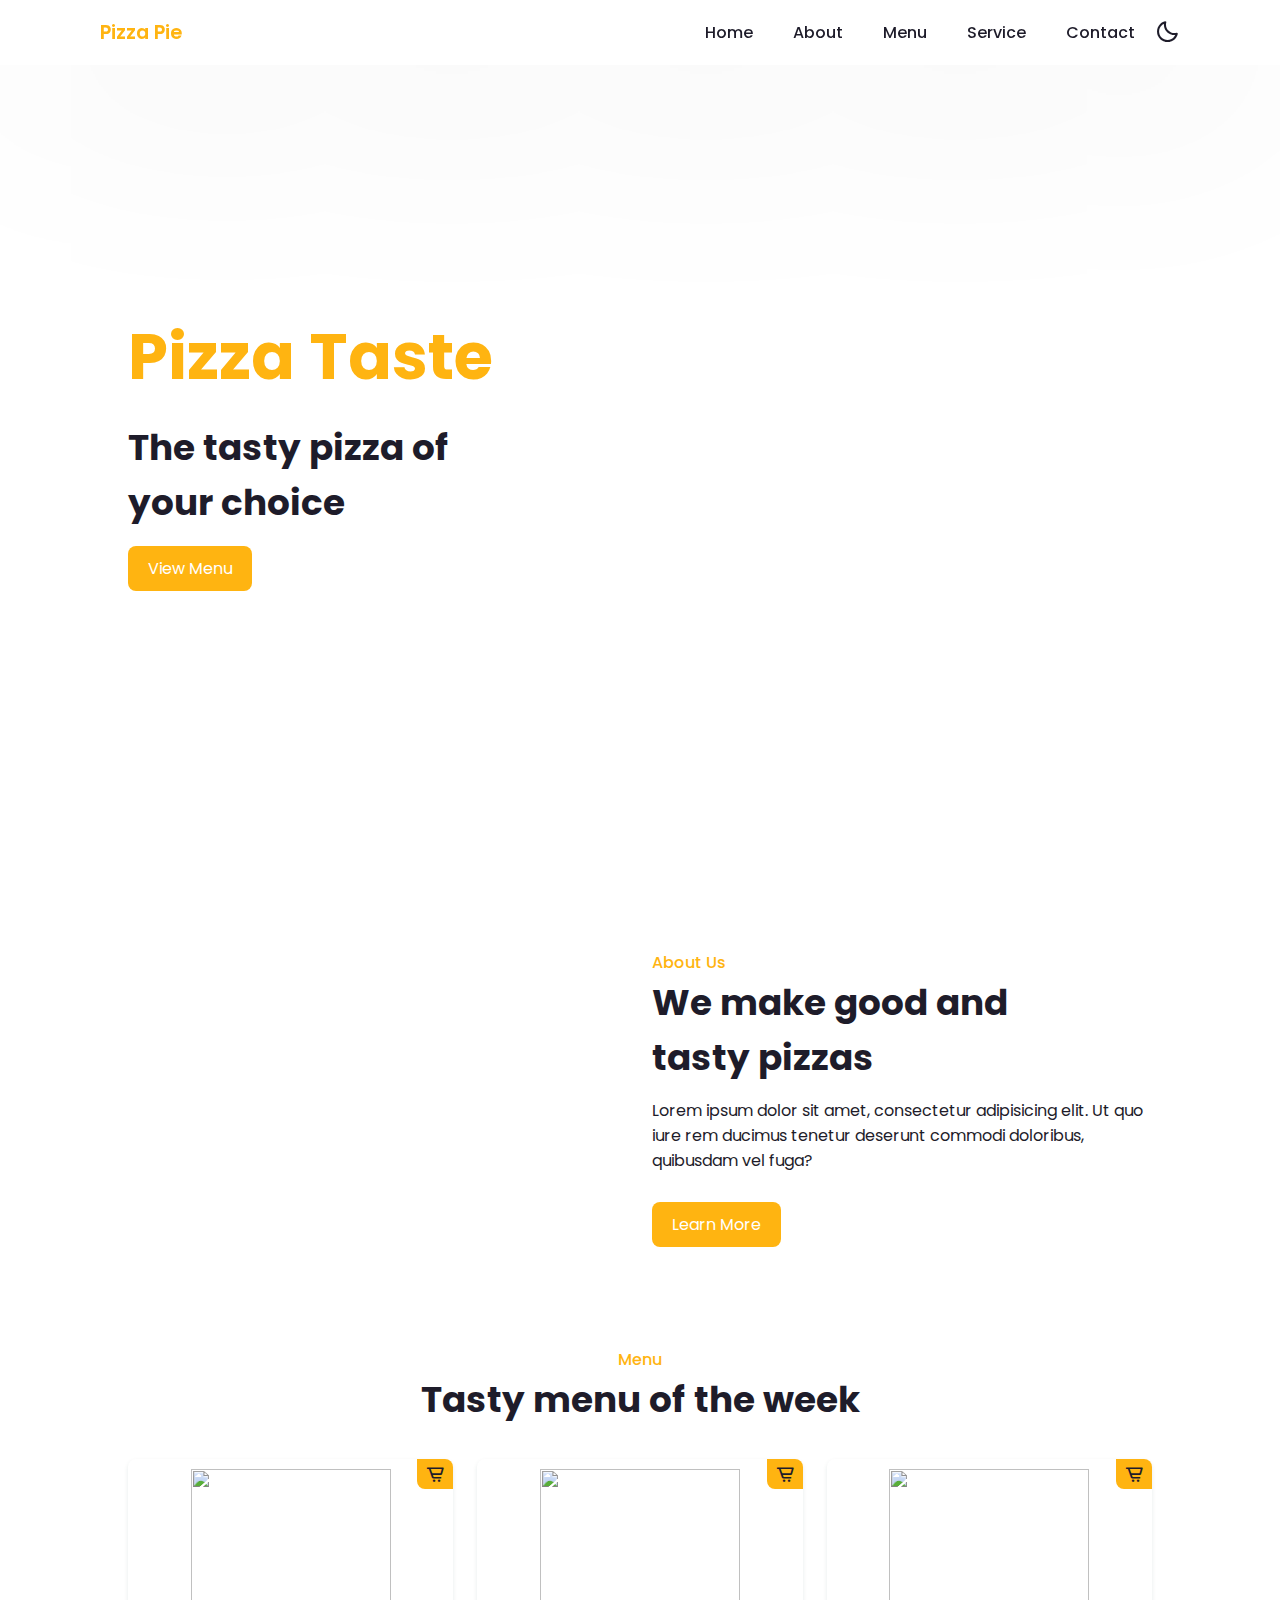
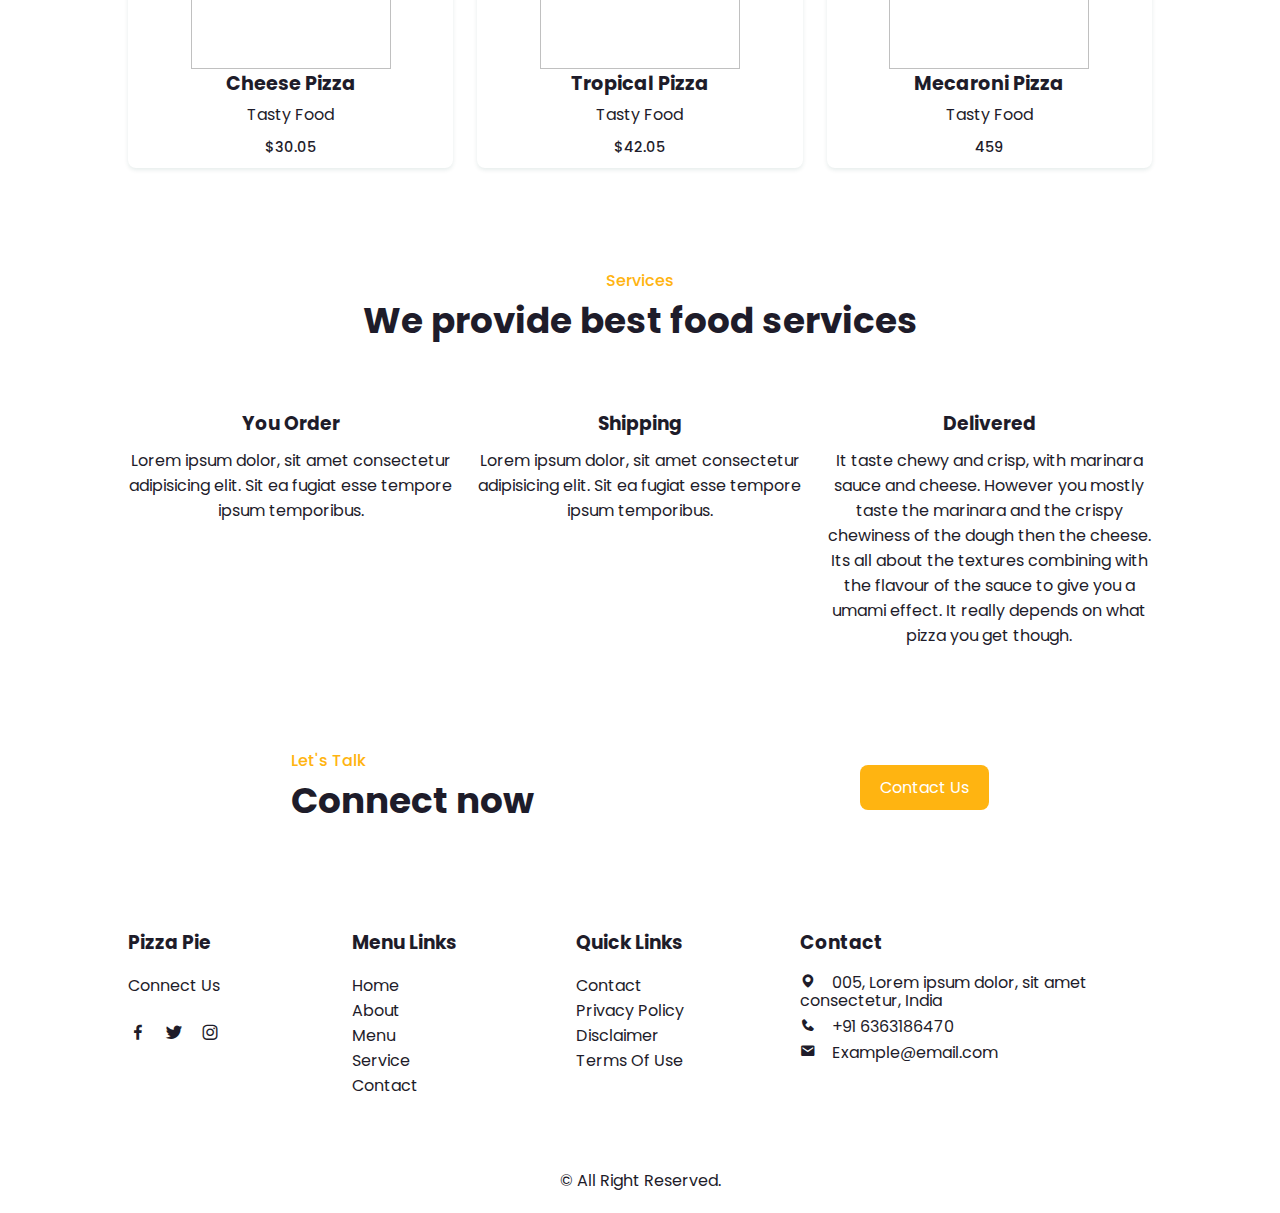
==== index.html @ 10687a21 "first commit" ====
<!DOCTYPE html>
<html lang="en">
<head>
    <meta charset="UTF-8">
    <meta http-equiv="X-UA-Compatible" content="IE=edge">
    <meta name="viewport" content="width=device-width, initial-scale=1.0">
    <title>WELCOME TO PIZZA HUT</title>
    <!-- Box Icons -->
    <link rel="stylesheet"
  href="https://unpkg.com/boxicons@latest/css/boxicons.min.css">
  <!-- Link To CSS -->
  <link rel="stylesheet" href="styles.css">

</head>
<body>
    <!-- Navbar -->
    <header>
        <a href="#" class="logo">Pizza Pie</a>
        <div class="bx bx-menu" id="menu-icon"></div>

        <ul class="navbar">
            <li><a href="#home">Home</a></li>
            <li><a href="#about">About</a></li>
            <li><a href="#menu">Menu</a></li>
            <li><a href="#services">Service</a></li>
            <li><a href="#contact">Contact</a></li>
            <!-- Dark Mode -->
            <div class="bx bx-moon" id="darkmode"></div>
        </ul>
    </header>
    <!-- Home  Section-->
    <section class="home" id="home">
        <div class="home-text">
            <h1>Pizza Taste</h1>
            <h2>The tasty pizza of <br> your choice</h2>
            <a href="#" class="btn">View Menu</a>
        </div>
        <div class="home-img">
            <img src="https://images.unsplash.com/photo-1565299624946-b28f40a0ae38?ixlib=rb-1.2.1&ixid=MnwxMjA3fDB8MHxleHBsb3JlLWZlZWR8Mnx8fGVufDB8fHx8&w=1000&q=80.png" alt="">
        </div>
    </section>


    <!-- About -->
    <section class="about" id="about">
        <div class="about-img">
            <img src="https://cdn.pixabay.com/photo/2017/12/09/08/18/pizza-3007395__480.jpg" alt="">
        </div>
        <div class="about-text">
            <span>About Us</span>
            <h2>We make good and <br> tasty pizzas</h2>
            <p>Lorem ipsum dolor sit amet, consectetur adipisicing elit. Ut quo iure rem ducimus tenetur deserunt commodi doloribus, quibusdam vel fuga?</p>
            <a href="#" class="btn">Learn More</a>
        </div>
    </section>

    <!-- Menu -->
    <section class="menu" id="menu">
        <div class="heading">
            <span>Menu</span>
            <h2>Tasty menu of the week</h2>
        </div>
        <div class="menu-container">
            <!-- Box 1 -->
            <div class="box">
                <div class="box-img">
                    <img src="https://images.pexels.com/photos/803290/pexels-photo-803290.jpeg?cs=srgb&dl=pexels-beqa-tefnadze-803290.jpg&fm=jpg" alt="">
                </div>
                <h2>Cheese Pizza</h2>
                <h3>Tasty Food</h3>
                <span>$30.05</span>
                <i class='bx bx-cart-alt'></i>
            </div>
            <!-- Box 2 -->
            <div class="box">
                <div class="box-img">
                    <img src="https://img.freepik.com/free-photo/pepperoni-pizza-with-sausages-cheese-dark-wooden-table_220768-9277.jpg?size=626&ext=jpg" alt="">
                </div>
                <h2>Tropical Pizza</h2>
                <h3>Tasty Food</h3>
                <span>$42.05</span>
                <i class='bx bx-cart-alt'></i>
            </div>
            <!-- Box 3 -->
            <div class="box">
                <div class="box-img">
                    <img src="https://img.freepik.com/free-photo/top-view-pepperoni-pizza-with-mushroom-sausages-bell-pepper-olive-corn-black-wooden_141793-2158.jpg?w=740&t=st=1661842808~exp=1661843408~hmac=c40f0c154036b96b1dba17947c4e4f7c07f40db983106490402bb0b7b6ec452e" alt="">
                </div>
                <h2>Mecaroni Pizza</h2>
                <h3>Tasty Food</h3>
                <span>459</span>
                <i class='bx bx-cart-alt'></i>
            </div>
        </div>
    </section>

      <!-- Service -->
      <section class="services" id="services">
        <div class="heading">
            <span>Services</span>
            <h2>We provide best food services</h2>
        </div>

        <div class="servives-container">
            <!-- Box 1 -->
            <div class="s-box">
                <img src="https://images.pexels.com/photos/280453/pexels-photo-280453.jpeg?auto=compress&cs=tinysrgb&dpr=1&w=500.png" alt="">
                <h3>You Order</h3>
                <p>Lorem ipsum dolor, sit amet consectetur adipisicing elit. Sit ea fugiat esse tempore ipsum temporibus.</p>
            </div>
            <!-- Box 2 -->
            <div class="s-box">
                <img src="https://images.pexels.com/photos/4391470/pexels-photo-4391470.jpeg?auto=compress&cs=tinysrgb&dpr=1&w=500.png" alt="">
                <h3>Shipping</h3>
                <p>Lorem ipsum dolor, sit amet consectetur adipisicing elit. Sit ea fugiat esse tempore ipsum temporibus.</p>
            </div>
            <!-- Box 3 -->
            <div class="s-box">
                <img src="https://images.pexels.com/photos/4393426/pexels-photo-4393426.jpeg?auto=compress&cs=tinysrgb&dpr=1&w=500.png" alt="">
                <h3>Delivered</h3>
                <p>It taste chewy and crisp, with marinara sauce and cheese. However you mostly taste the marinara and the crispy chewiness of the dough then the cheese. Its all about the textures combining with the flavour of the sauce to give you a umami effect. It really depends on what pizza you get though.</p>
            </div>
        </div>
    </section>

<!-- Connect -->
<section class="connect">
    <div class="connect-text">
        <span>Let's Talk</span>
        <h2>Connect now</h2>
    </div>
    <a href="#" class="btn">Contact Us</a>
</section>

<!-- Contact -->
<section class="contact" id="contact">
    <div class="contact-box">
        <h3>Pizza Pie</h3>
        <span>Connect Us</span>
        <div class="social">
            <a href="#"><i class='bx bxl-facebook' ></i></a>
            <a href="#"><i class='bx bxl-twitter' ></i></a>
            <a href="#"><i class='bx bxl-instagram' ></i></a>
        </div>
    </div>
    <div class="contact-box">
        <h3>Menu Links</h3>
        <li><a href="#home">Home</a></li>
        <li><a href="#about">About</a></li>
        <li><a href="#menu">Menu</a></li>
        <li><a href="#services">Service</a></li>
        <li><a href="#contact">Contact</a></li>
    </div>
    <div class="contact-box">
        <h3>Quick Links</h3>
        <li><a href="#Contact">Contact</a></li>
        <li><a href="#Privacy Policy">Privacy Policy</a></li>
        <li><a href="#Disclaimer">Disclaimer</a></li>
        <li><a href="#Terms Of Use">Terms Of Use</a></li>
    </div>
    <div class="contact-box address">
        <h3>Contact</h3>
        <i class='bx bxs-map' ><span>005, Lorem ipsum dolor, sit amet consectetur, India</span></i>
        <i class='bx bxs-phone' ><span>+91 6363186470</span></i>
        <i class='bx bxs-envelope' ><span>Example@email.com</span></i>
    </div>
</section>

<!-- Copyright -->
<div class="copyright">
    <p>© All Right Reserved.</p>
</div>


<!-- Scroll Reveal -->
<script src="https://unpkg.com/scrollreveal"></script>
<!-- Link To JavaScript -->
<script src="script.js"></script>
</body>
</html>
---- styles.css ----
/* Google Fonts */
@import url("https://fonts.googleapis.com/css2?family=Poppins:wght@300;400;500;600;700&display=swap");

* {
    margin: 0;
    padding: 0;
    font-family: "Poppins", sans-serif;
    box-sizing: border-box;
    scroll-behavior: smooth;
    scroll-padding-top: 2rem;
    list-style: none;
    text-decoration: none;
}

*::selection {
    background: var(--main-color);
    color: #fff;
}

:root {
    --main-color: #ffb411;
    --text-color: #1e1c2a;
    --bg-color: #fff;

    --big-font: 4rem;
    --h2-font: 2.24rem;
    --p-font: 0.9rem;
}

section {
    padding: 50px 10%;
}

body.active {
    --bg-color: #1e1c2a;
    --text-color: #fff;
}

body {
    color: var(--text-color);
    background: var(--bg-color);
}

#darkmode {
    font-size: 25px;
    cursor: pointer;
}

header {
    position: fixed;
    width: 100%;
    top: 0;
    right: 0;
    z-index: 1000;
    display: flex;
    align-items: center;
    justify-content: space-between;
    background: var(--bg-color);
    padding: 18px 100px;
    box-shadow: 0 0.5rem 50rem rgba(0, 0, 0, 0.1);
}

.logo {
    font-size: 1.2rem;
    font-weight: 600;
    color: var(--main-color);
}

.navbar {
    display: flex;
}

.navbar a {
    font-size: 1rem;
    padding: 10px 20px;
    color: var(--text-color);
    font-weight: 500;
}

.navbar a:hover {
    color: var(--main-color);
}

#menu-icon {
    font-size: 2rem;
    cursor: pointer;
    display: none;
}

.home {
    width: 100%;
    min-height: 100vh;
    display: grid;
    grid-template-columns: repeat(2, 1fr);
    align-items: center;
    gap: 1.5rem;
}

.home-img img {
    width: 100%;
}

.home-text h1 {
    font-size: var(--big-font);
    color: var(--main-color);
}

.home-text h2 {
    font-size: var(--h2-font);
    margin: 1rem 0 1rem;
}

.btn {
    display: inline-block;
    background: var(--main-color);
    padding: 10px 20px;
    border-radius: 0.5rem;
    color: #fff;
}

.btn:hover {
    background: #ffa400;
}

.about {
    display: grid;
    grid-template-columns: repeat(2, 1fr);
    gap: 1.5rem;
    align-items: center;
}

.about-img img {
    max-width: 80%;
    border-radius: 0.5rem;
}

.about-text span {
    color: var(--main-color);
    font-weight: 500;
}

.about-text h2 {
    font-size: var(--h2-font);
}

.about-text p {
    margin: 0.8rem 0 1.8rem;
}

.heading {
    text-align: center;
}

.heading span {
    color: var(--main-color);
    font-weight: 500;
}

.heading h2 {
    font-size: var(--h2-font);
}

.menu-container {
    display: grid;
    grid-template-columns: repeat(auto-fit, minmax(220px, auto));
    gap: 1.5rem;
    align-items: center;
}

.box {
    position: relative;
    margin-top: 2rem;
    height: auto;
    display: flex;
    flex-direction: column;
    justify-content: center;
    align-items: center;
    border-radius: 0.5rem;
    box-shadow: 0 2px 4px rgb(4 64 54 / 10%);
    padding: 10px;
}

.box-img {
    width: 200px;
    height: 200px;
}

.box-img img {
    width: 100%;
    height: 100%;
    object-fit: contain;
    object-position: center;
}

.box h2 {
    font-size: 1.2rem;
}

.box h3 {
    font-size: 1rem;
    font-weight: 400;
    margin: 4px 0 10px;
}

.box span {
    font-size: var(--p-font);
    font-weight: 500;
}

.box .bx {
    position: absolute;
    right: 0;
    top: 0;
    font-size: 20px;
    background: var(--main-color);
    border-radius: 0 0.5rem 0 0.5rem;
    padding: 5px 8px;
}

.box .bx:hover {
    background: #ffa400;
}

.servives-container {
    display: grid;
    grid-template-columns: repeat(auto-fit, minmax(240px, auto));
    gap: 1.5rem;
    margin-top: 2rem;
}

.s-box {
    text-align: center;
}

.s-box img {
    width: 60px;
}

.s-box h3 {
    margin: 4px 0 10px;
}

.connect {
    display: flex;
    align-items: center;
    justify-content: space-around;
}

.connect-text span {
    color: var(--main-color);
    font-weight: 500;
}

.connect-text h2 {
    font-size: var(--h2-font);
}

.contact {
    display: grid;
    grid-template-columns: repeat(auto-fit, minmax(200px, auto));
    gap: 1.5rem;
}

.contact-box h3 {
    margin-bottom: 1rem;
}

.social {
    display: flex;
    margin-top: 1.5rem;
}

.social i {
    font-size: 20px;
    margin-right: 1rem;
    color: var(--text-color);
}

.social i:hover {
    color: var(--main-color);
}

.contact-box li a {
    color: var(--text-color);
}

.contact-box li a:hover {
    color: var(--main-color);
}

.address {
    display: flex;
    flex-direction: column;
}

.address i {
    margin-bottom: 0.5rem;
    font-size: 1rem;
}

.address span {
    margin-left: 1rem;
}

.copyright {
    padding: 20px;
    text-align: center;
}

@media (max-width: 921px) {
    header {
        padding: 14px 41px;
    }

    :root {
        --big-font: 3rem;
        --h2-font: 1.7rem;
    }
}

@media (max-width: 768px) {
    section {
        padding: 50px 8%;
    }

    #menu-icon {
        display: initial;
        color: var(--text-color);
    }

    header .navbar {
        position: absolute;
        top: -400px;
        left: 0;
        right: 0;
        display: flex;
        flex-direction: column;
        text-align: center;
        background: var(--bg-color);
        box-shadow: 0 4px 4px rgb(0 0 0 / 10%);
        transition: 0.2s ease;
    }

    .navbar.active {
        top: 100%;
    }

    .navbar a {
        padding: 1.5rem;
        display: block;
        background: var(--bg-color);
    }

    #darkmode {
        position: absolute;
        top: 1.4rem;
        right: 2rem;
    }
}

@media (max-width: 715px) {
    header {
        padding: 10px 16px;
    }

    .home {
        grid-template-columns: 1fr;
    }

    .about {
        grid-template-columns: 1fr;
        text-align: center;
    }

    .about-img {
        order: 2;
    }
}

@media (max-width: 515px) {
    .connect {
        flex-direction: column;
    }

    .connect .btn {
        margin-top: 1rem;
    }
}

@media (max-width: 450px) {
    :root {
        --big-font: 2rem;
        --h2-font: 1.4rem;
    }

    .home-text {
        padding-top: 4rem;
    }
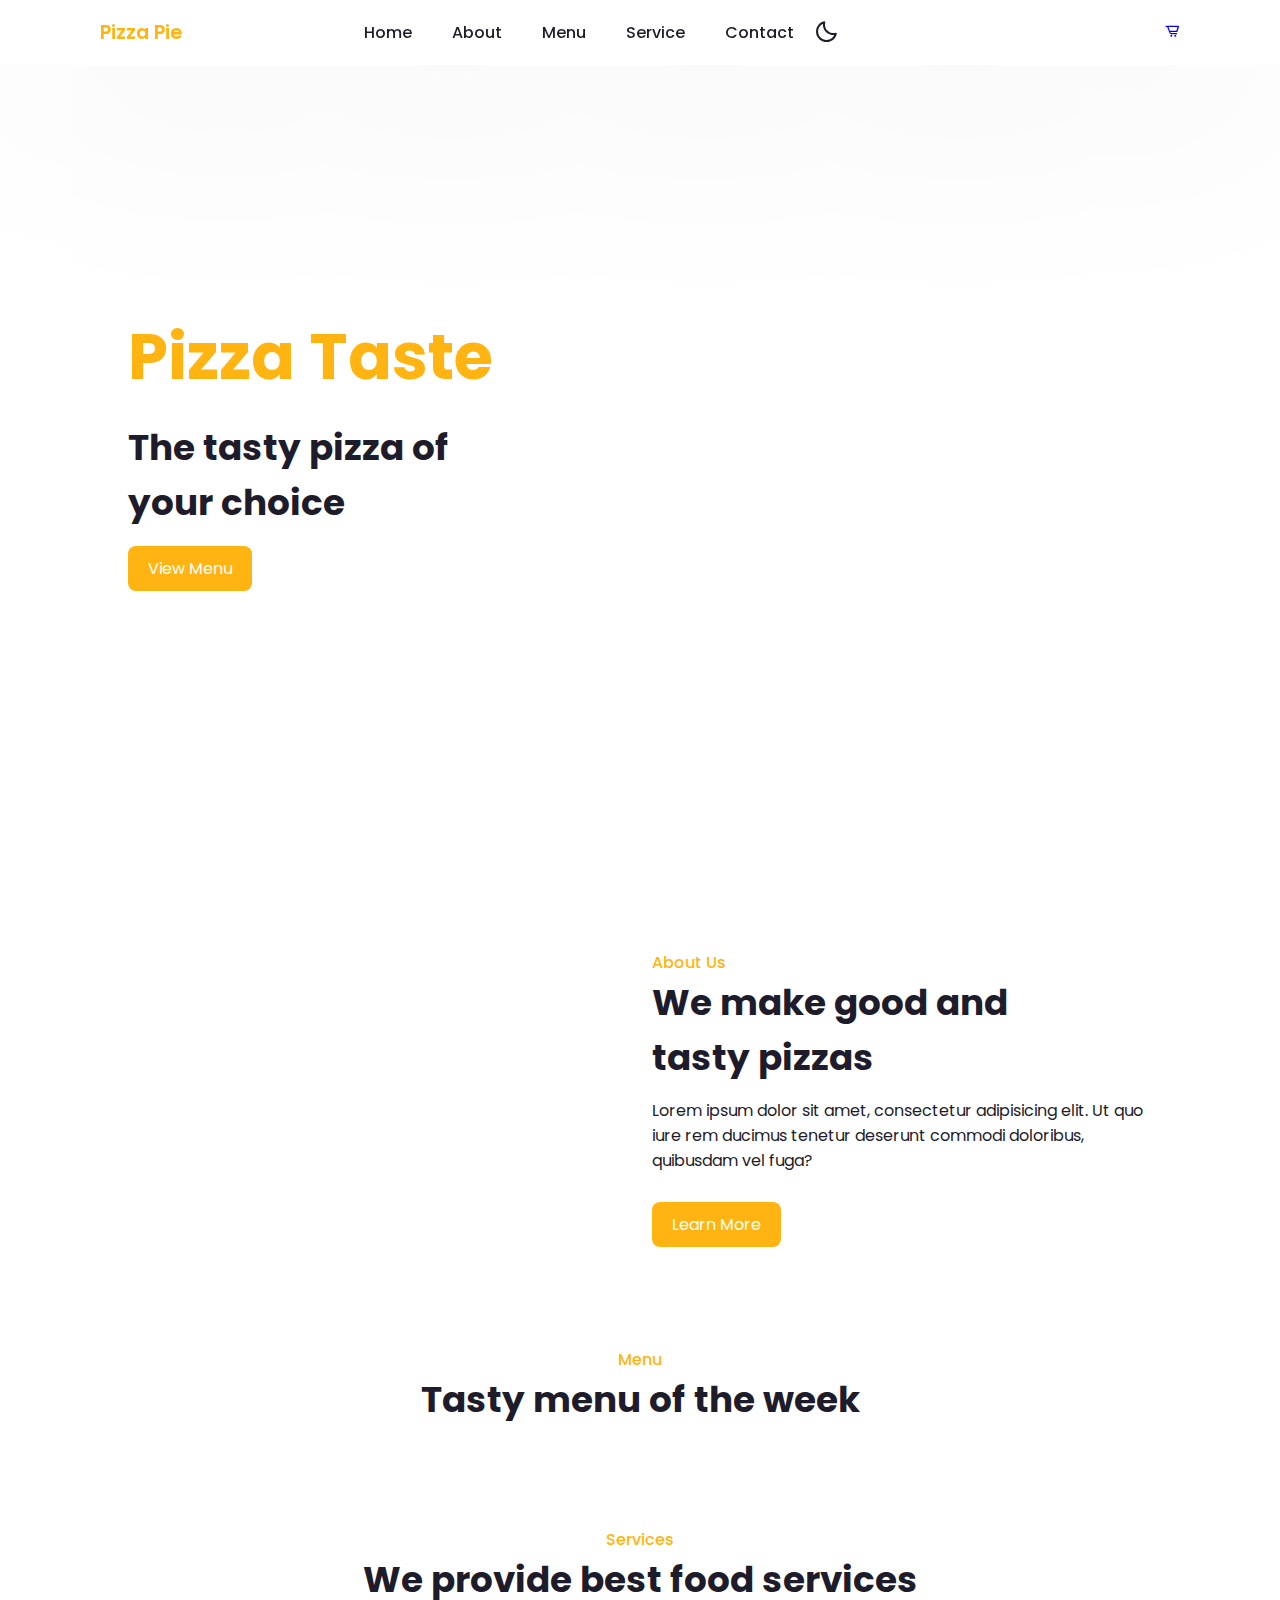
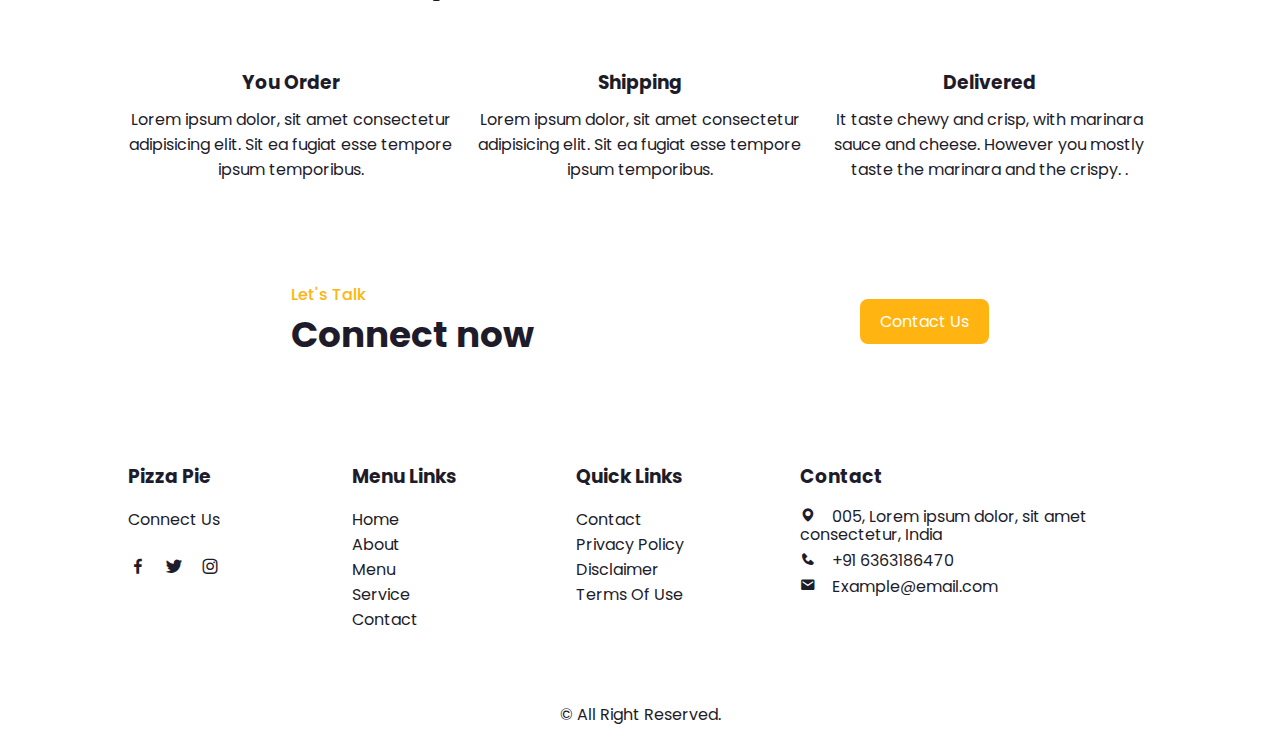
==== commit d569b4e3: "increasing and dec function" ====
--- a/index.html
+++ b/index.html
@@ -1,17 +1,22 @@
 <!DOCTYPE html>
 <html lang="en">
+
 <head>
     <meta charset="UTF-8">
     <meta http-equiv="X-UA-Compatible" content="IE=edge">
     <meta name="viewport" content="width=device-width, initial-scale=1.0">
     <title>WELCOME TO PIZZA HUT</title>
     <!-- Box Icons -->
-    <link rel="stylesheet"
-  href="https://unpkg.com/boxicons@latest/css/boxicons.min.css">
-  <!-- Link To CSS -->
-  <link rel="stylesheet" href="styles.css">
+    <link rel="stylesheet" href="https://unpkg.com/boxicons@latest/css/boxicons.min.css">
+    <link
+    href="https://cdn.jsdelivr.net/npm/remixicon@4.2.0/fonts/remixicon.css"
+    rel="stylesheet"
+/>
+    <!-- Link To CSS -->
+    <link rel="stylesheet" href="styles.css">
 
 </head>
+
 <body>
     <!-- Navbar -->
     <header>
@@ -27,6 +32,11 @@
             <!-- Dark Mode -->
             <div class="bx bx-moon" id="darkmode"></div>
         </ul>
+        <div class="cart">
+
+
+        </div>
+        <a href="#Cart"> <i class='bx bx-cart-alt'></i></a>
     </header>
     <!-- Home  Section-->
     <section class="home" id="home">
@@ -36,7 +46,8 @@
             <a href="#" class="btn">View Menu</a>
         </div>
         <div class="home-img">
-            <img src="https://images.unsplash.com/photo-1565299624946-b28f40a0ae38?ixlib=rb-1.2.1&ixid=MnwxMjA3fDB8MHxleHBsb3JlLWZlZWR8Mnx8fGVufDB8fHx8&w=1000&q=80.png" alt="">
+            <img src="https://images.unsplash.com/photo-1565299624946-b28f40a0ae38?ixlib=rb-1.2.1&ixid=MnwxMjA3fDB8MHxleHBsb3JlLWZlZWR8Mnx8fGVufDB8fHx8&w=1000&q=80.png"
+                alt="">
         </div>
     </section>
 
@@ -49,53 +60,27 @@
         <div class="about-text">
             <span>About Us</span>
             <h2>We make good and <br> tasty pizzas</h2>
-            <p>Lorem ipsum dolor sit amet, consectetur adipisicing elit. Ut quo iure rem ducimus tenetur deserunt commodi doloribus, quibusdam vel fuga?</p>
+            <p>Lorem ipsum dolor sit amet, consectetur adipisicing elit. Ut quo iure rem ducimus tenetur deserunt
+                commodi doloribus, quibusdam vel fuga?</p>
             <a href="#" class="btn">Learn More</a>
         </div>
     </section>
 
     <!-- Menu -->
-    <section class="menu" id="menu">
+    <section class="menu" >
         <div class="heading">
             <span>Menu</span>
             <h2>Tasty menu of the week</h2>
         </div>
-        <div class="menu-container">
+        <div class="menu-container" id="menudiv">
             <!-- Box 1 -->
-            <div class="box">
-                <div class="box-img">
-                    <img src="https://images.pexels.com/photos/803290/pexels-photo-803290.jpeg?cs=srgb&dl=pexels-beqa-tefnadze-803290.jpg&fm=jpg" alt="">
-                </div>
-                <h2>Cheese Pizza</h2>
-                <h3>Tasty Food</h3>
-                <span>$30.05</span>
-                <i class='bx bx-cart-alt'></i>
-            </div>
-            <!-- Box 2 -->
-            <div class="box">
-                <div class="box-img">
-                    <img src="https://img.freepik.com/free-photo/pepperoni-pizza-with-sausages-cheese-dark-wooden-table_220768-9277.jpg?size=626&ext=jpg" alt="">
-                </div>
-                <h2>Tropical Pizza</h2>
-                <h3>Tasty Food</h3>
-                <span>$42.05</span>
-                <i class='bx bx-cart-alt'></i>
-            </div>
-            <!-- Box 3 -->
-            <div class="box">
-                <div class="box-img">
-                    <img src="https://img.freepik.com/free-photo/top-view-pepperoni-pizza-with-mushroom-sausages-bell-pepper-olive-corn-black-wooden_141793-2158.jpg?w=740&t=st=1661842808~exp=1661843408~hmac=c40f0c154036b96b1dba17947c4e4f7c07f40db983106490402bb0b7b6ec452e" alt="">
-                </div>
-                <h2>Mecaroni Pizza</h2>
-                <h3>Tasty Food</h3>
-                <span>459</span>
-                <i class='bx bx-cart-alt'></i>
-            </div>
+            
+           
         </div>
     </section>
 
-      <!-- Service -->
-      <section class="services" id="services">
+    <!-- Service -->
+    <section class="services" id="services">
         <div class="heading">
             <span>Services</span>
             <h2>We provide best food services</h2>
@@ -104,77 +89,85 @@
         <div class="servives-container">
             <!-- Box 1 -->
             <div class="s-box">
-                <img src="https://images.pexels.com/photos/280453/pexels-photo-280453.jpeg?auto=compress&cs=tinysrgb&dpr=1&w=500.png" alt="">
+                <img src="https://images.pexels.com/photos/280453/pexels-photo-280453.jpeg?auto=compress&cs=tinysrgb&dpr=1&w=500.png"
+                    alt="">
                 <h3>You Order</h3>
-                <p>Lorem ipsum dolor, sit amet consectetur adipisicing elit. Sit ea fugiat esse tempore ipsum temporibus.</p>
+                <p>Lorem ipsum dolor, sit amet consectetur adipisicing elit. Sit ea fugiat esse tempore ipsum
+                    temporibus.</p>
             </div>
             <!-- Box 2 -->
             <div class="s-box">
-                <img src="https://images.pexels.com/photos/4391470/pexels-photo-4391470.jpeg?auto=compress&cs=tinysrgb&dpr=1&w=500.png" alt="">
+                <img src="https://images.pexels.com/photos/4391470/pexels-photo-4391470.jpeg?auto=compress&cs=tinysrgb&dpr=1&w=500.png"
+                    alt="">
                 <h3>Shipping</h3>
-                <p>Lorem ipsum dolor, sit amet consectetur adipisicing elit. Sit ea fugiat esse tempore ipsum temporibus.</p>
+                <p>Lorem ipsum dolor, sit amet consectetur adipisicing elit. Sit ea fugiat esse tempore ipsum
+                    temporibus.</p>
             </div>
             <!-- Box 3 -->
             <div class="s-box">
-                <img src="https://images.pexels.com/photos/4393426/pexels-photo-4393426.jpeg?auto=compress&cs=tinysrgb&dpr=1&w=500.png" alt="">
+                <img src="https://images.pexels.com/photos/4393426/pexels-photo-4393426.jpeg?auto=compress&cs=tinysrgb&dpr=1&w=500.png"
+                    alt="">
                 <h3>Delivered</h3>
-                <p>It taste chewy and crisp, with marinara sauce and cheese. However you mostly taste the marinara and the crispy chewiness of the dough then the cheese. Its all about the textures combining with the flavour of the sauce to give you a umami effect. It really depends on what pizza you get though.</p>
+                <p>It taste chewy and crisp, with marinara sauce and cheese. However you mostly taste the marinara and
+                    the crispy.
+                    .</p>
             </div>
         </div>
     </section>
 
-<!-- Connect -->
-<section class="connect">
-    <div class="connect-text">
-        <span>Let's Talk</span>
-        <h2>Connect now</h2>
+    <!-- Connect -->
+    <section class="connect">
+        <div class="connect-text">
+            <span>Let's Talk</span>
+            <h2>Connect now</h2>
+        </div>
+        <a href="#" class="btn">Contact Us</a>
+    </section>
+
+    <!-- Contact -->
+    <section class="contact" id="contact">
+        <div class="contact-box">
+            <h3>Pizza Pie</h3>
+            <span>Connect Us</span>
+            <div class="social">
+                <a href="#"><i class='bx bxl-facebook'></i></a>
+                <a href="#"><i class='bx bxl-twitter'></i></a>
+                <a href="#"><i class='bx bxl-instagram'></i></a>
+            </div>
+        </div>
+        <div class="contact-box">
+            <h3>Menu Links</h3>
+            <li><a href="#home">Home</a></li>
+            <li><a href="#about">About</a></li>
+            <li><a href="#menu">Menu</a></li>
+            <li><a href="#services">Service</a></li>
+            <li><a href="#contact">Contact</a></li>
+        </div>
+        <div class="contact-box">
+            <h3>Quick Links</h3>
+            <li><a href="#Contact">Contact</a></li>
+            <li><a href="#Privacy Policy">Privacy Policy</a></li>
+            <li><a href="#Disclaimer">Disclaimer</a></li>
+            <li><a href="#Terms Of Use">Terms Of Use</a></li>
+        </div>
+        <div class="contact-box address">
+            <h3>Contact</h3>
+            <i class='bx bxs-map'><span>005, Lorem ipsum dolor, sit amet consectetur, India</span></i>
+            <i class='bx bxs-phone'><span>+91 6363186470</span></i>
+            <i class='bx bxs-envelope'><span>Example@email.com</span></i>
+        </div>
+    </section>
+
+    <!-- Copyright -->
+    <div class="copyright">
+        <p>© All Right Reserved.</p>
     </div>
-    <a href="#" class="btn">Contact Us</a>
-</section>
-
-<!-- Contact -->
-<section class="contact" id="contact">
-    <div class="contact-box">
-        <h3>Pizza Pie</h3>
-        <span>Connect Us</span>
-        <div class="social">
-            <a href="#"><i class='bx bxl-facebook' ></i></a>
-            <a href="#"><i class='bx bxl-twitter' ></i></a>
-            <a href="#"><i class='bx bxl-instagram' ></i></a>
-        </div>
-    </div>
-    <div class="contact-box">
-        <h3>Menu Links</h3>
-        <li><a href="#home">Home</a></li>
-        <li><a href="#about">About</a></li>
-        <li><a href="#menu">Menu</a></li>
-        <li><a href="#services">Service</a></li>
-        <li><a href="#contact">Contact</a></li>
-    </div>
-    <div class="contact-box">
-        <h3>Quick Links</h3>
-        <li><a href="#Contact">Contact</a></li>
-        <li><a href="#Privacy Policy">Privacy Policy</a></li>
-        <li><a href="#Disclaimer">Disclaimer</a></li>
-        <li><a href="#Terms Of Use">Terms Of Use</a></li>
-    </div>
-    <div class="contact-box address">
-        <h3>Contact</h3>
-        <i class='bx bxs-map' ><span>005, Lorem ipsum dolor, sit amet consectetur, India</span></i>
-        <i class='bx bxs-phone' ><span>+91 6363186470</span></i>
-        <i class='bx bxs-envelope' ><span>Example@email.com</span></i>
-    </div>
-</section>
-
-<!-- Copyright -->
-<div class="copyright">
-    <p>© All Right Reserved.</p>
-</div>
 
 
-<!-- Scroll Reveal -->
-<script src="https://unpkg.com/scrollreveal"></script>
-<!-- Link To JavaScript -->
-<script src="script.js"></script>
+    <!-- Scroll Reveal -->
+    <script src="https://unpkg.com/scrollreveal"></script>
+    <!-- Link To JavaScript -->
+    <script src="script.js"></script>
 </body>
-</html>
+
+</html>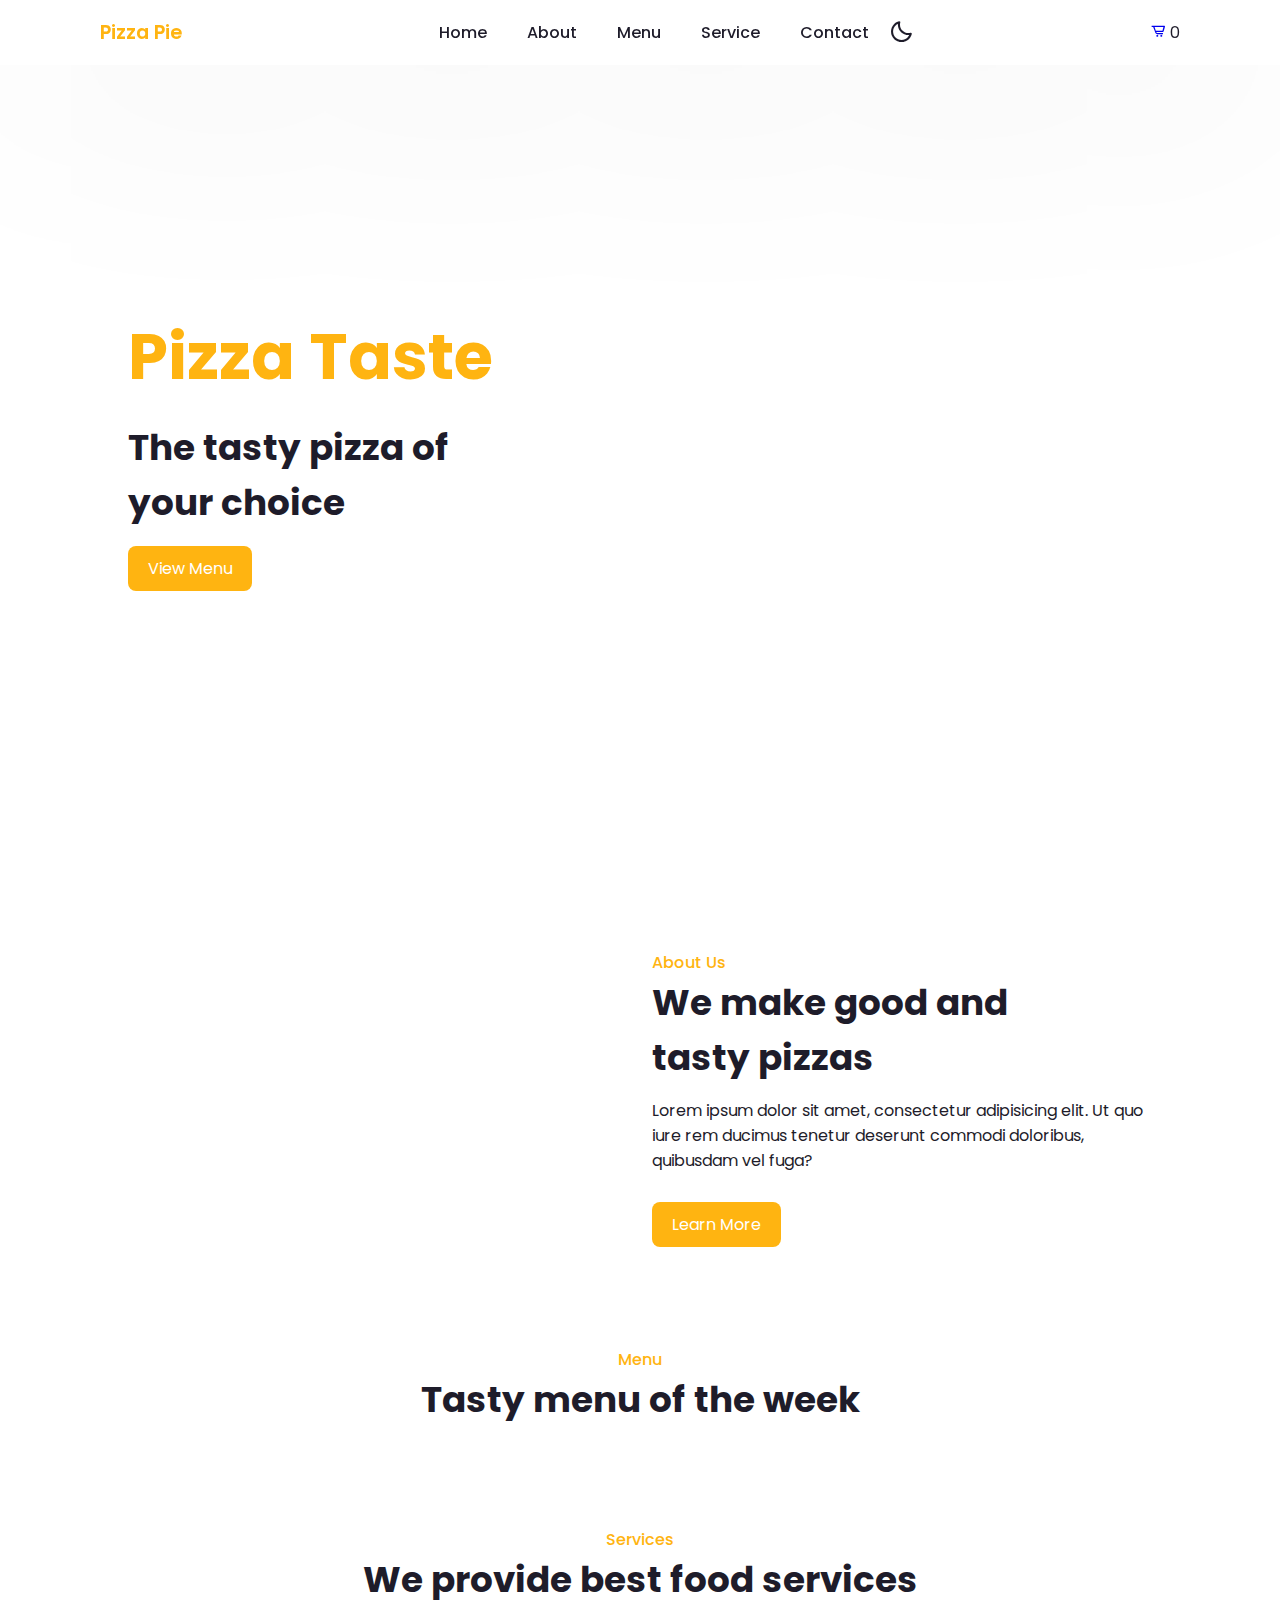
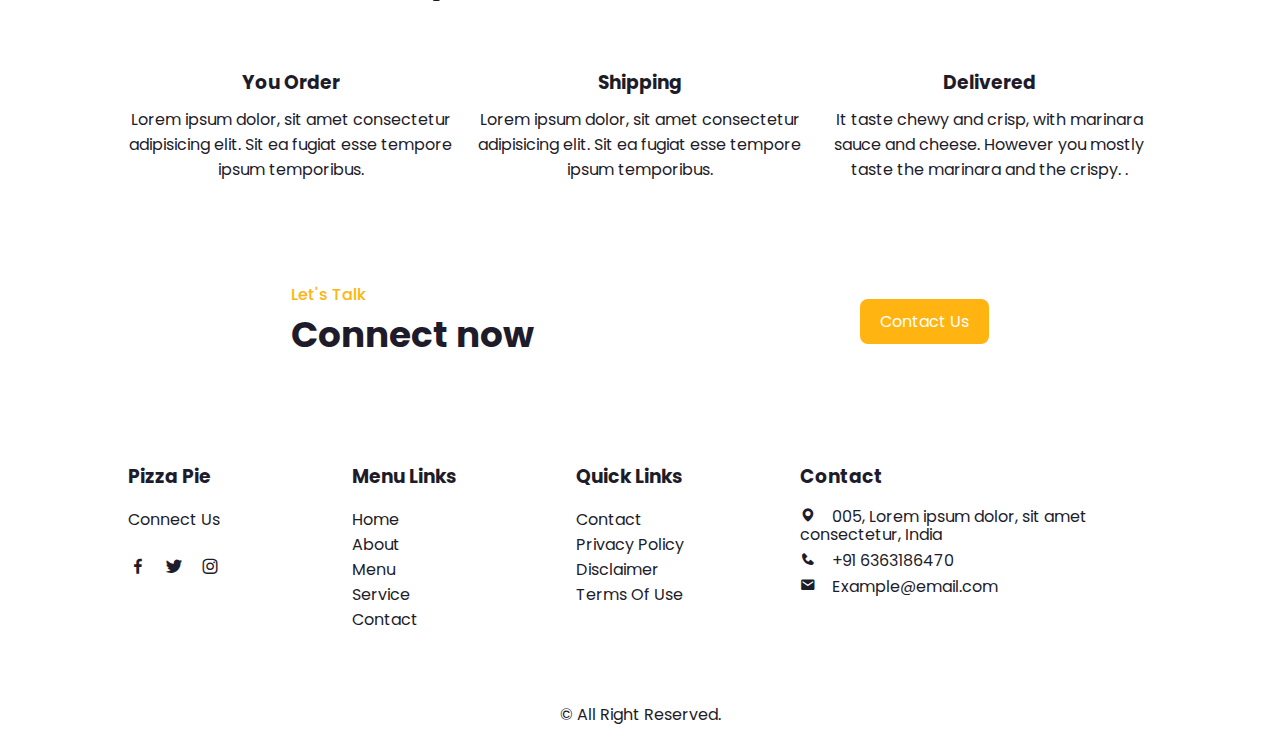
==== commit f0a327c7: "adding localstorage and count functionality" ====
--- a/index.html
+++ b/index.html
@@ -8,10 +8,7 @@
     <title>WELCOME TO PIZZA HUT</title>
     <!-- Box Icons -->
     <link rel="stylesheet" href="https://unpkg.com/boxicons@latest/css/boxicons.min.css">
-    <link
-    href="https://cdn.jsdelivr.net/npm/remixicon@4.2.0/fonts/remixicon.css"
-    rel="stylesheet"
-/>
+    <link href="https://cdn.jsdelivr.net/npm/remixicon@4.2.0/fonts/remixicon.css" rel="stylesheet" />
     <!-- Link To CSS -->
     <link rel="stylesheet" href="styles.css">
 
@@ -32,11 +29,14 @@
             <!-- Dark Mode -->
             <div class="bx bx-moon" id="darkmode"></div>
         </ul>
-        <div class="cart">
+
+    <div class="cart-container">
+        <a href="#Cart"> <i class='bx bx-cart-alt'></i></a>
+        <span id="carticon">0</span>
+    </div>
+       
 
 
-        </div>
-        <a href="#Cart"> <i class='bx bx-cart-alt'></i></a>
     </header>
     <!-- Home  Section-->
     <section class="home" id="home">
@@ -67,15 +67,15 @@
     </section>
 
     <!-- Menu -->
-    <section class="menu" >
+    <section class="menu">
         <div class="heading">
             <span>Menu</span>
             <h2>Tasty menu of the week</h2>
         </div>
         <div class="menu-container" id="menudiv">
             <!-- Box 1 -->
-            
-           
+
+
         </div>
     </section>
 
--- a/styles.css
+++ b/styles.css
@@ -109,6 +109,11 @@
     font-size: var(--h2-font);
     margin: 1rem 0 1rem;
 }
+
+
+
+
+
 
 .btn {
     display: inline-block;
